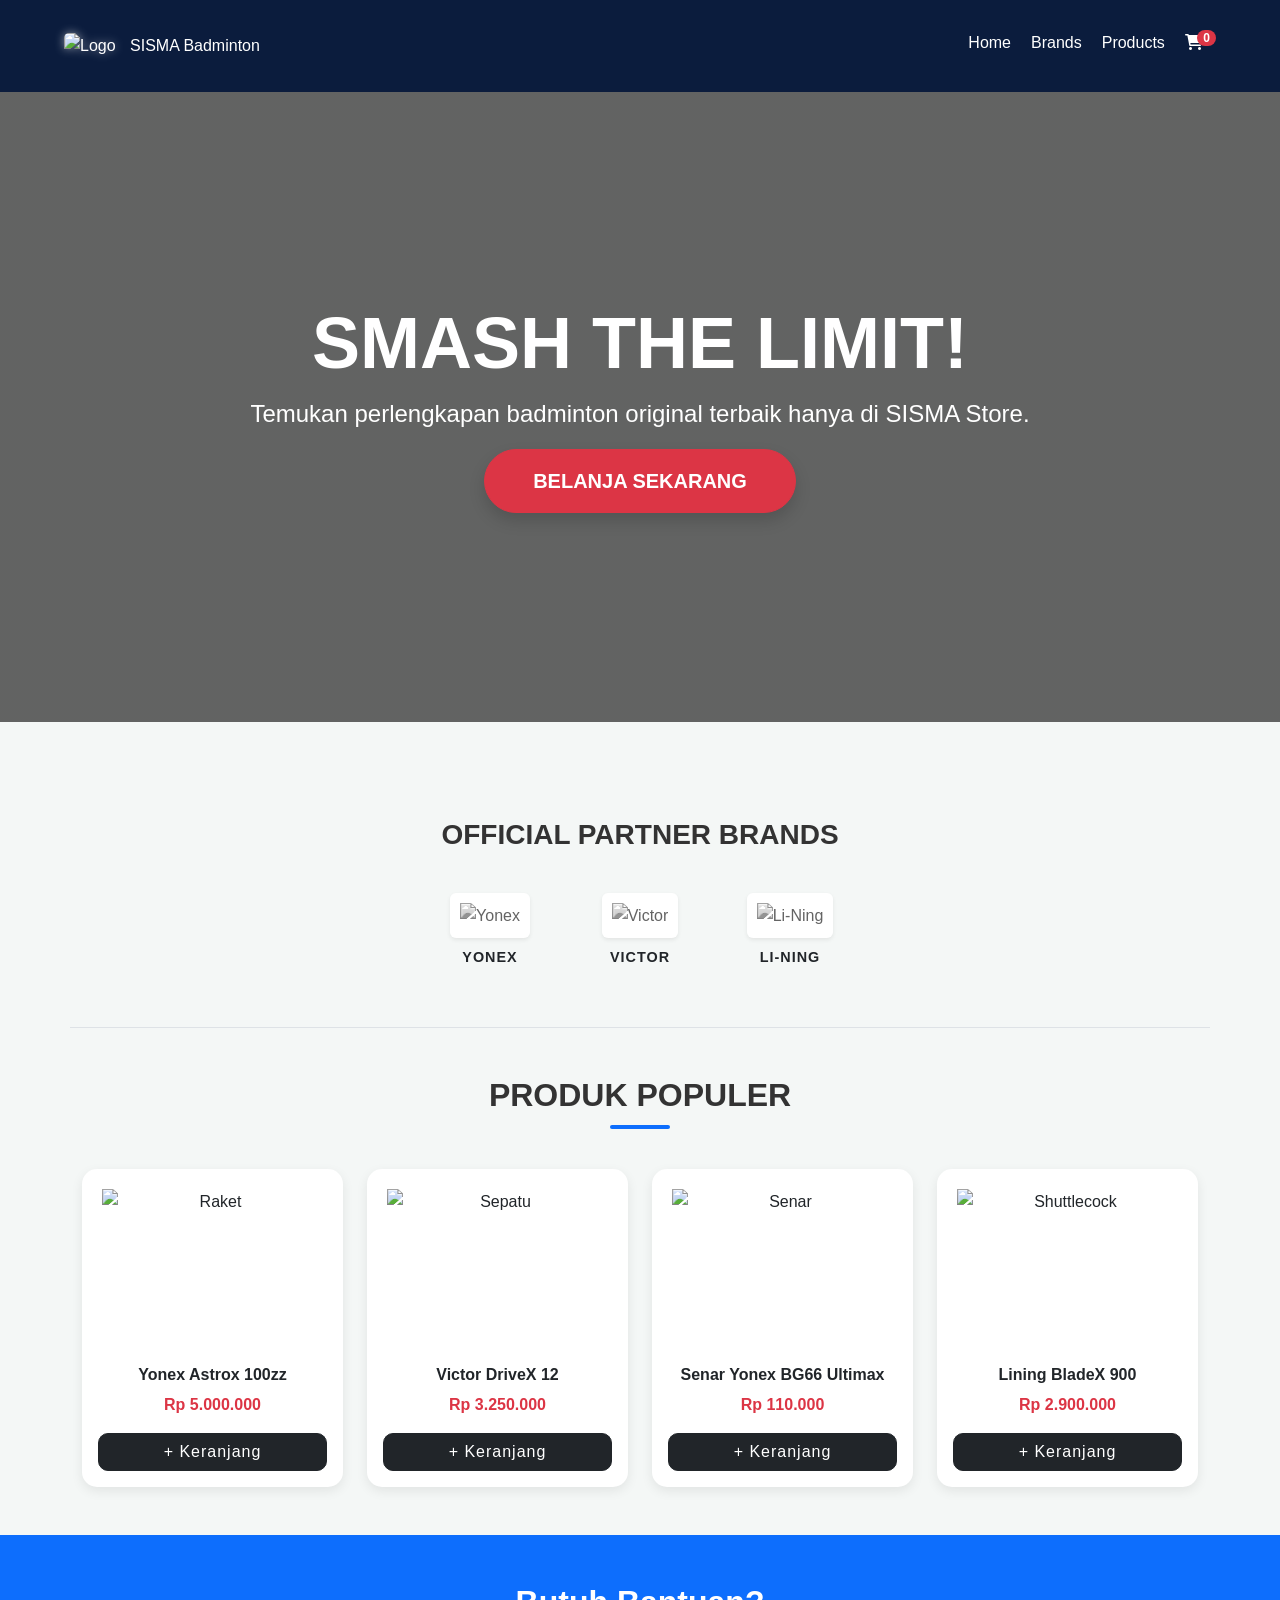
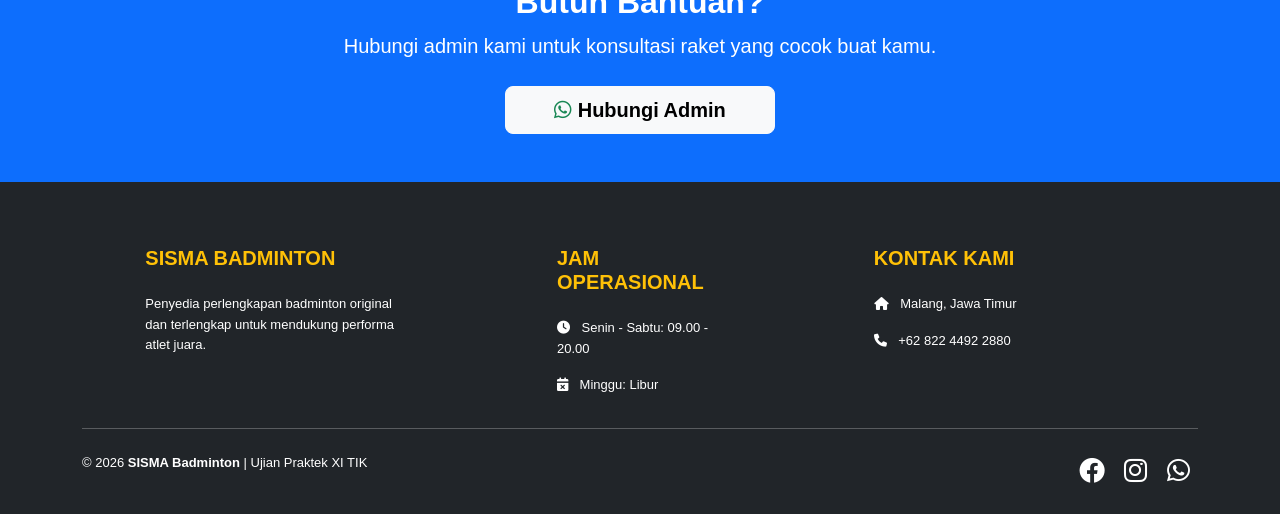
==== index.html @ 0456977b "Add files via upload" ====
<!DOCTYPE html>
<html lang="id">
<head>
    <meta charset="UTF-8">
    <meta name="viewport" content="width=device-width, initial-scale=1.0">
    <title>SISMA Badminton | Ujian Praktek</title>
    
    <link href="https://cdn.jsdelivr.net/npm/bootstrap@5.3.0/dist/css/bootstrap.min.css" rel="stylesheet">
    <link rel="stylesheet" href="https://cdnjs.cloudflare.com/ajax/libs/font-awesome/6.0.0/css/all.min.css">
    <link rel="stylesheet" href="style 1.css">
    
    <style>
        /* CSS Khusus Halaman Utama */
        .product-card-bs {
            transition: transform 0.3s;
            border: none;
            box-shadow: 0 4px 12px rgba(0,0,0,0.08);
            border-radius: 15px;
            overflow: hidden;
            background-color: #fff;
        }
        .product-card-bs:hover { transform: translateY(-8px); }
        .card-img-top { height: 180px; object-fit: contain; padding: 20px; }
        
        .brand-item img { 
            width: 150px;
            height: 80px;
            object-fit: contain;
            transition: 0.3s; 
            filter: grayscale(100%);
            background-color: #fff;
            padding: 10px;
            border-radius: 8px;
        }
        .brand-item img:hover { filter: grayscale(0%); transform: scale(1.1); }
        .brand-item a { text-decoration: none; }

        #cart-count { font-size: 0.75rem; }
        .section-title { font-weight: 800; margin-bottom: 40px; text-align: center; }
        .section-title::after {
            content: '';
            display: block;
            width: 60px;
            height: 4px;
            background: #0d6efd;
            margin: 10px auto;
            border-radius: 2px;
        }

        .hero-section {
            background: linear-gradient(rgba(0,0,0,0.6), rgba(0,0,0,0.6)), url('img/Tangkapan\ Layar\ 2026-05-12\ pukul\ 11.42.13.png'); 
            background-size: cover; 
            background-position: center; 
            height: 70vh;
        }
    </style>
</head>
<body>

    <header>
        <div class="logo">
            <img src="img/Tangkapan Layar 2026-05-12 pukul 11.37.52.png" alt="Logo" style="height: 40px; margin-right: 10px; border-radius: 5px;">
            <span>SISMA Badminton</span>
        </div>
        <ul class="nav-links">
            <li><a href="#">Home</a></li>
            <li><a href="#brands">Brands</a></li>
            <li><a href="#produk">Products</a></li>
            <li><a href="javascript:void(0)" class="cart-link" onclick="toggleCart()">
                <i class="fas fa-shopping-cart"></i> <span id="cart-count" class="badge bg-danger rounded-pill">0</span>
            </a></li>
        </ul>
    </header>

    <section class="hero-section text-center text-white d-flex align-items-center justify-content-center">
        <div class="container">
            <h1 class="display-2 fw-bold italic">SMASH THE LIMIT!</h1>
            <p class="lead fs-4">Temukan perlengkapan badminton original terbaik hanya di SISMA Store.</p>
            <a href="#brands" class="btn btn-danger btn-lg px-5 py-3 fw-bold rounded-pill shadow">BELANJA SEKARANG</a>
        </div>
    </section>

    <section class="container my-5 py-5 border-bottom" id="brands">
        <h3 class="text-center fw-bold mb-5">OFFICIAL PARTNER BRANDS</h3>
        <div class="row justify-content-center align-items-center g-5 text-center">
            <div class="col-4 col-md-2 brand-item">
                <a href="Yonex Nyoba.html"> 
                    <img src="img/download.png" alt="Yonex" class="img-fluid rounded shadow-sm bg-white">
                    <p class="mt-2 fw-bold text-dark">YONEX</p>
                </a>
            </div>
            <div class="col-4 col-md-2 brand-item">
                <a href="Victor Nyoba.html"> 
                    <img src="img/download (1).png" alt="Victor" class="img-fluid rounded shadow-sm bg-white">
                    <p class="mt-2 fw-bold text-dark">VICTOR</p>
                </a>
            </div>
            <div class="col-4 col-md-2 brand-item">
                <a href="Lining Nyoba.html"> 
                    <img src="img/Tangkapan Layar 2026-05-11 pukul 14.07.29.png" alt="Li-Ning" class="img-fluid rounded shadow-sm bg-white">
                    <p class="mt-2 fw-bold text-dark">LI-NING</p>
                </a>
            </div>
        </div>
    </section>

    <section class="container my-5" id="produk">
        <h2 class="section-title">Produk Populer</h2>
        <div class="row g-4">
            <div class="col-6 col-md-4 col-lg-3">
                <div class="card h-100 product-card-bs text-center">
                    <img src="img/Tangkapan Layar 2026-04-27 pukul 14.05.14.png" class="card-img-top" alt="Raket">
                    <div class="card-body d-flex flex-column">
                        <h6 class="fw-bold">Yonex Astrox 100zz</h6>
                        <p class="text-danger fw-bold">Rp 5.000.000</p>
                        <button class="btn btn-dark mt-auto" onclick="addToCart('Yonex Astrox 100zz', 5000000)">+ Keranjang</button>
                    </div>
                </div>
            </div>
            <div class="col-6 col-md-4 col-lg-3">
                <div class="card h-100 product-card-bs text-center">
                    <img src="img/Screenshot 2026-04-09 142631.png" class="card-img-top" alt="Sepatu">
                    <div class="card-body d-flex flex-column">
                        <h6 class="fw-bold">Victor DriveX 12</h6>
                        <p class="text-danger fw-bold">Rp 3.250.000</p>
                        <button class="btn btn-dark mt-auto" onclick="addToCart('Victor DriveX 12', 3250000)">+ Keranjang</button>
                    </div>
                </div>
            </div>
            <div class="col-6 col-md-4 col-lg-3">
                <div class="card h-100 product-card-bs text-center">
                    <img src="img/Tangkapan Layar 2026-05-11 pukul 11.33.26.png" class="card-img-top" alt="Senar">
                    <div class="card-body d-flex flex-column">
                        <h6 class="fw-bold">Senar Yonex BG66 Ultimax</h6>
                        <p class="text-danger fw-bold">Rp 110.000</p>
                        <button class="btn btn-dark mt-auto" onclick="addToCart('Senar Yonex BG66 Ultimax', 110000)">+ Keranjang</button>
                    </div>
                </div>
            </div>
            <div class="col-6 col-md-4 col-lg-3">
                <div class="card h-100 product-card-bs text-center">
                    <img src="img/Tangkapan Layar 2026-05-12 pukul 09.56.39.png" class="card-img-top" alt="Shuttlecock">
                    <div class="card-body d-flex flex-column">
                        <h6 class="fw-bold">Lining BladeX 900</h6>
                        <p class="text-danger fw-bold">Rp 2.900.000</p>
                        <button class="btn btn-dark mt-auto" onclick="addToCart('Lining BladeX 900', 2900000)">+ Keranjang</button>
                    </div>
                </div>
            </div>
        </div>
    </section>

    <div id="cart-modal" class="cart-modal">
        <div class="cart-content shadow-lg p-4">
            <div class="d-flex justify-content-between align-items-center mb-4">
                <h3 class="m-0 fw-bold">Checkout</h3>
                <span class="btn-close" onclick="toggleCart()" style="cursor:pointer"></span>
            </div>
            
            <div id="cart-items" class="mb-3 border-bottom pb-3" style="max-height: 200px; overflow-y: auto;"></div>

            <div class="user-data mb-3">
                <label class="form-label small fw-bold">Nama Penerima</label>
                <input type="text" id="cust-name" class="form-control form-control-sm mb-2" placeholder="Nama Lengkap">
                
                <label class="form-label small fw-bold">Alamat Pengiriman</label>
                <textarea id="cust-address" class="form-control form-control-sm mb-2" placeholder="Alamat Lengkap"></textarea>
                
                <label class="form-label small fw-bold">Metode Pembayaran</label>
                <select id="payment-method" class="form-select form-select-sm mb-3">
                    <option value="Transfer Bank (BCA/Mandiri)">Transfer Bank</option>
                    <option value="E-Wallet (Dana/Gopay)">E-Wallet (Dana/Gopay)</option>
                    <option value="COD (Bayar di Tempat)">COD (Bayar di Tempat)</option>
                </select>
            </div>

            <div class="d-flex justify-content-between fw-bold fs-5 mb-4">
                <span>Total:</span>
                <span class="text-danger">Rp <span id="total-price">0</span></span>
            </div>

            <div class="d-grid gap-2">
                <button class="btn btn-success" onclick="checkoutWA()">
                    <i class="fab fa-whatsapp"></i> Kirim Pesanan
                </button>
                <button class="btn btn-link btn-sm text-muted" onclick="clearCart()">Kosongkan Keranjang</button>
            </div>
        </div>
    </div>

    <section class="bg-primary text-white text-center py-5" id="kontak">
        <div class="container">
            <h2 class="fw-bold">Butuh Bantuan?</h2>
            <p class="lead mb-4">Hubungi admin kami untuk konsultasi raket yang cocok buat kamu.</p>
            <a href="https://wa.me/6282244922880" class="btn btn-light btn-lg fw-bold px-5">
                <i class="fab fa-whatsapp text-success"></i> Hubungi Admin
            </a>
        </div>
    </section>

    <footer class="bg-dark text-white pt-5 pb-4">
        <div class="container text-center text-md-start">
            <div class="row">
                <div class="col-md-4 col-lg-4 col-xl-3 mx-auto mt-3">
                    <h5 class="text-uppercase mb-4 fw-bold text-warning">SISMA Badminton</h5>
                    <p>Penyedia perlengkapan badminton original dan terlengkap untuk mendukung performa atlet juara.</p>
                </div>
                <div class="col-md-3 col-lg-2 col-xl-2 mx-auto mt-3">
                    <h5 class="text-uppercase mb-4 fw-bold text-warning">Jam Operasional</h5>
                    <p><i class="fas fa-clock me-2"></i> Senin - Sabtu: 09.00 - 20.00</p>
                    <p><i class="fas fa-calendar-times me-2"></i> Minggu: Libur</p>
                </div>
                <div class="col-md-4 col-lg-3 col-xl-3 mx-auto mt-3">
                    <h5 class="text-uppercase mb-4 fw-bold text-warning">Kontak Kami</h5>
                    <p><i class="fas fa-home me-2"></i> Malang, Jawa Timur</p>
                    <p><i class="fas fa-phone me-2"></i> +62 822 4492 2880</p>
                </div>
            </div>
            <hr class="mb-4">
            <div class="row align-items-center">
                <div class="col-md-7">
                    <p>© 2026 <strong>SISMA Badminton</strong> | Ujian Praktek XI TIK</p>
                </div>
                <div class="col-md-5 text-md-end text-center">
                    <i class="fab fa-facebook fa-2x mx-2"></i>
                    <i class="fab fa-instagram fa-2x mx-2"></i>
                    <i class="fab fa-whatsapp fa-2x mx-2"></i>
                </div>
            </div>
        </div>
    </footer>

    <script src="https://cdn.jsdelivr.net/npm/bootstrap@5.3.0/dist/js/bootstrap.bundle.min.js"></script>
    <script src="script.js"></script>
</body>
</html>
---- style 1.css ----
* {
    margin: 0;
    padding: 0;
    box-sizing: border-box;
    font-family: 'Segoe UI', sans-serif;
}

body {
    background-color: #f4f7f6;
    color: #333;
    line-height: 1.6;
}

header {
    background-color: #0b1c3d;
    color: white;
    padding: 20px 5%;
    display: flex;
    justify-content: space-between;
    align-items: center;
    position: sticky;
    top: 0;
    z-index: 1000;
}

/* Efek Hover Logo di Navbar */
.logo img {
    transition: 0.5s;
    filter: drop-shadow(0 0 5px rgba(255,255,255,0.5));
}
.logo:hover img {
    transform: rotate(360deg);
}

/* Animasi untuk Kartu Produk */
.product-card-bs {
    border: 1px solid #eee;
    transition: all 0.4s cubic-bezier(0.175, 0.885, 0.32, 1.275);
}
.product-card-bs:hover {
    box-shadow: 0 15px 30px rgba(0,0,0,0.15);
    border-color: #0d6efd;
}

/* Tombol + Keranjang yang lebih hidup */
.btn-dark {
    border-radius: 10px;
    letter-spacing: 1px;
    transition: 0.3s;
}
.btn-dark:hover {
    background-color: #0d6efd; /* Berubah jadi biru pas di hover */
    transform: scale(1.05);
}

/* Hiasan Judul */
.section-title::after {
    content: '';
    display: block;
    width: 60px;
    height: 4px;
    background: #0d6efd;
    margin: 10px auto;
    border-radius: 2px;
}

.nav-links {
    list-style: none;
    display: flex;
    gap: 20px;
    align-items: center;
    padding-top: 10px;
}

.nav-links a {
    color: white;
    text-decoration: none;
    font-weight: 500;
}

#cart-count {
    background: #e63946;
    color: white;
    padding: 2px 7px;
    border-radius: 50%;
    font-size: 12px;
    margin-left: 5px;
}

/* Brand Logos */
.brand-section {
    background: white;
    padding: 40px 5%;
    text-align: center;
}

.brand-container {
    display: flex;
    justify-content: center;
    align-items: center; /* Menjaga logo tetap sejajar di tengah secara vertikal */
    gap: 30px;
    flex-wrap: wrap;
}

.brand-item {
    width: 150px;  /* Tentukan lebar kotak yang sama untuk semua logo */
    height: 80px;  /* Tentukan tinggi kotak yang sama */
    display: flex;
    align-items: center;
    justify-content: center;
}

.brand-item img { 
    width: 150px;       /* Paksa lebar sama semua */
    height: 80px;      /* Paksa tinggi sama semua */
    object-fit: contain; /* Gambar akan menyesuaikan tanpa gepeng */
    transition: 0.3s; 
    filter: grayscale(100%);
    background-color: #fff; /* Pastikan background putih */
    padding: 10px;
    border-radius: 8px;
}

.brand-item img:hover { 
    filter: grayscale(0%); 
    transform: scale(1.1); 
}

/* Biar tulisan di bawahnya tidak ada garis bawah biru (link) */
.brand-item a {
    text-decoration: none;
}

.brand-item p {
    margin-top: 15px;
    font-size: 0.9rem;
    letter-spacing: 1px;
}

/* Products */
.product-section {
    padding: 60px 5%;
    text-align: center;
}

.product-grid {
    display: grid;
    grid-template-columns: repeat(auto-fit, minmax(250px, 1fr));
    gap: 25px;
    margin-top: 30px;
}

.product-card {
    background: white;
    padding: 20px;
    border-radius: 15px;
    box-shadow: 0 4px 10px rgba(0,0,0,0.05);
    transition: 0.3s;
    display: flex;
    flex-direction: column;
    justify-content: space-between; /* Memaksa konten tersebar ke atas dan bawah */
    height: 100%; /* Memastikan semua kartu tingginya sama dalam satu baris */
}

.product-info {
    display: flex;
    flex-direction: column;
    flex-grow: 1; /* Membuat area info mengambil sisa ruang yang ada */
    justify-content: space-between; /* Mendorong harga dan tombol ke bawah */
}

.product-card h4 {
    margin-bottom: 10px;
    min-height: 45px; /* Opsional: Memberi ruang minimal untuk judul agar lebih rapi */
}

.product-card:hover {
    transform: translateY(-5px);
}

.product-card img {
    width: 100%;
    height: 180px;
    object-fit: contain;
}

.price {
    color: #e63946;
    font-weight: bold;
    font-size: 1.2rem;
    margin: 10px 0;
}

.btn-buy {
    background: #0b1c3d;
    color: white;
    border: none;
    padding: 10px 20px;
    border-radius: 20px;
    cursor: pointer;
    transition: 0.3s;
    margin-top: auto; /* Memastikan tombol benar-benar menempel di paling bawah */
    width: 100%;
}

.btn-buy:hover {
    background: #e63946;
}

/* Cart Modal */
.cart-modal {
    position: fixed;
    top: 0;
    right: -100%; /* Sembunyi di kanan */
    width: 380px;
    height: 100%;
    background: white;
    box-shadow: -5px 0 15px rgba(0,0,0,0.2);
    transition: 0.4s;
    z-index: 9999;
    padding: 20px;
}

.form-label {
    margin-bottom: 2px;
    color: #555;
}

.form-control:focus, .form-select:focus {
    border-color: #198754;
    box-shadow: 0 0 0 0.25rem rgba(25, 135, 84, 0.25);
}

#cart-items::-webkit-scrollbar {
    width: 5px;
}

#cart-items::-webkit-scrollbar-thumb {
    background: #ccc;
    border-radius: 10px;
}

.cart-modal.active {
    right: 0; /* Muncul ke layar */
}

/* Biar angka di icon keranjang bulat rapi */
#cart-count {
    padding: 2px 6px;
    font-size: 10px;
    vertical-align: top;
    margin-left: -10px;
}

.cart-content {
    background: white;
    margin: 10% auto;
    padding: 25px;
    width: 90%;
    max-width: 450px;
    border-radius: 15px;
    position: relative;
}

.cart-item {
    display: flex;
    justify-content: space-between;
    padding: 10px 0;
    border-bottom: 1px solid #eee;
}

.btn-checkout {
    width: 100%;
    background: #25d366;
    color: white;
    border: none;
    padding: 15px;
    border-radius: 10px;
    font-weight: bold;
    margin-top: 20px;
    cursor: pointer;
}

.btn-remove {
    background: #ff4d4d;
    color: white;
    border: none;
    padding: 2px 8px;
    border-radius: 5px;
    cursor: pointer;
    font-size: 12px;
    margin-left: 10px;
}

.btn-remove:hover {
    background: #cc0000;
}

/* Tombol kosongkan semua */
.btn-clear {
    width: 100%;
    background: #6c757d;
    color: white;
    border: none;
    padding: 10px;
    border-radius: 10px;
    margin-top: 15px;
    cursor: pointer;
    font-weight: 500;
}

.btn-clear:hover {
    background: #5a6268;
}

/* Contact */
.contact-section {
    background: #0b1c3d;
    color: white;
    padding: 50px 5%;
    text-align: center;
}

.whatsapp-btn-large {
    display: inline-block;
    background: #25d366;
    color: white;
    padding: 15px 30px;
    border-radius: 30px;
    text-decoration: none;
    font-weight: bold;
    margin-top: 20px;
}

footer {
    text-align: center;
    padding: 20px;
    font-size: 13px;
    color: #888;
}

.close-btn {
    float: right;
    cursor: pointer;
    font-size: 24px;
}

html {
    scroll-behavior: smooth; /* Efek scroll halus saat klik menu Raket/Sepatu/Tas */
}

.product-section {
    border-bottom: 1px solid #eee;
}

.section-title {
    text-align: center;     /* Membuat teks ke tengah */
    margin-top: 40px;       /* Memberi jarak atas */
    margin-bottom: 30px;    /* Memberi jarak bawah ke produk */
    text-transform: uppercase;
    font-weight: bold;
}

.category-section {
    padding: 60px 5%; /* Menjaga jarak dari pinggir dan antar section */
}
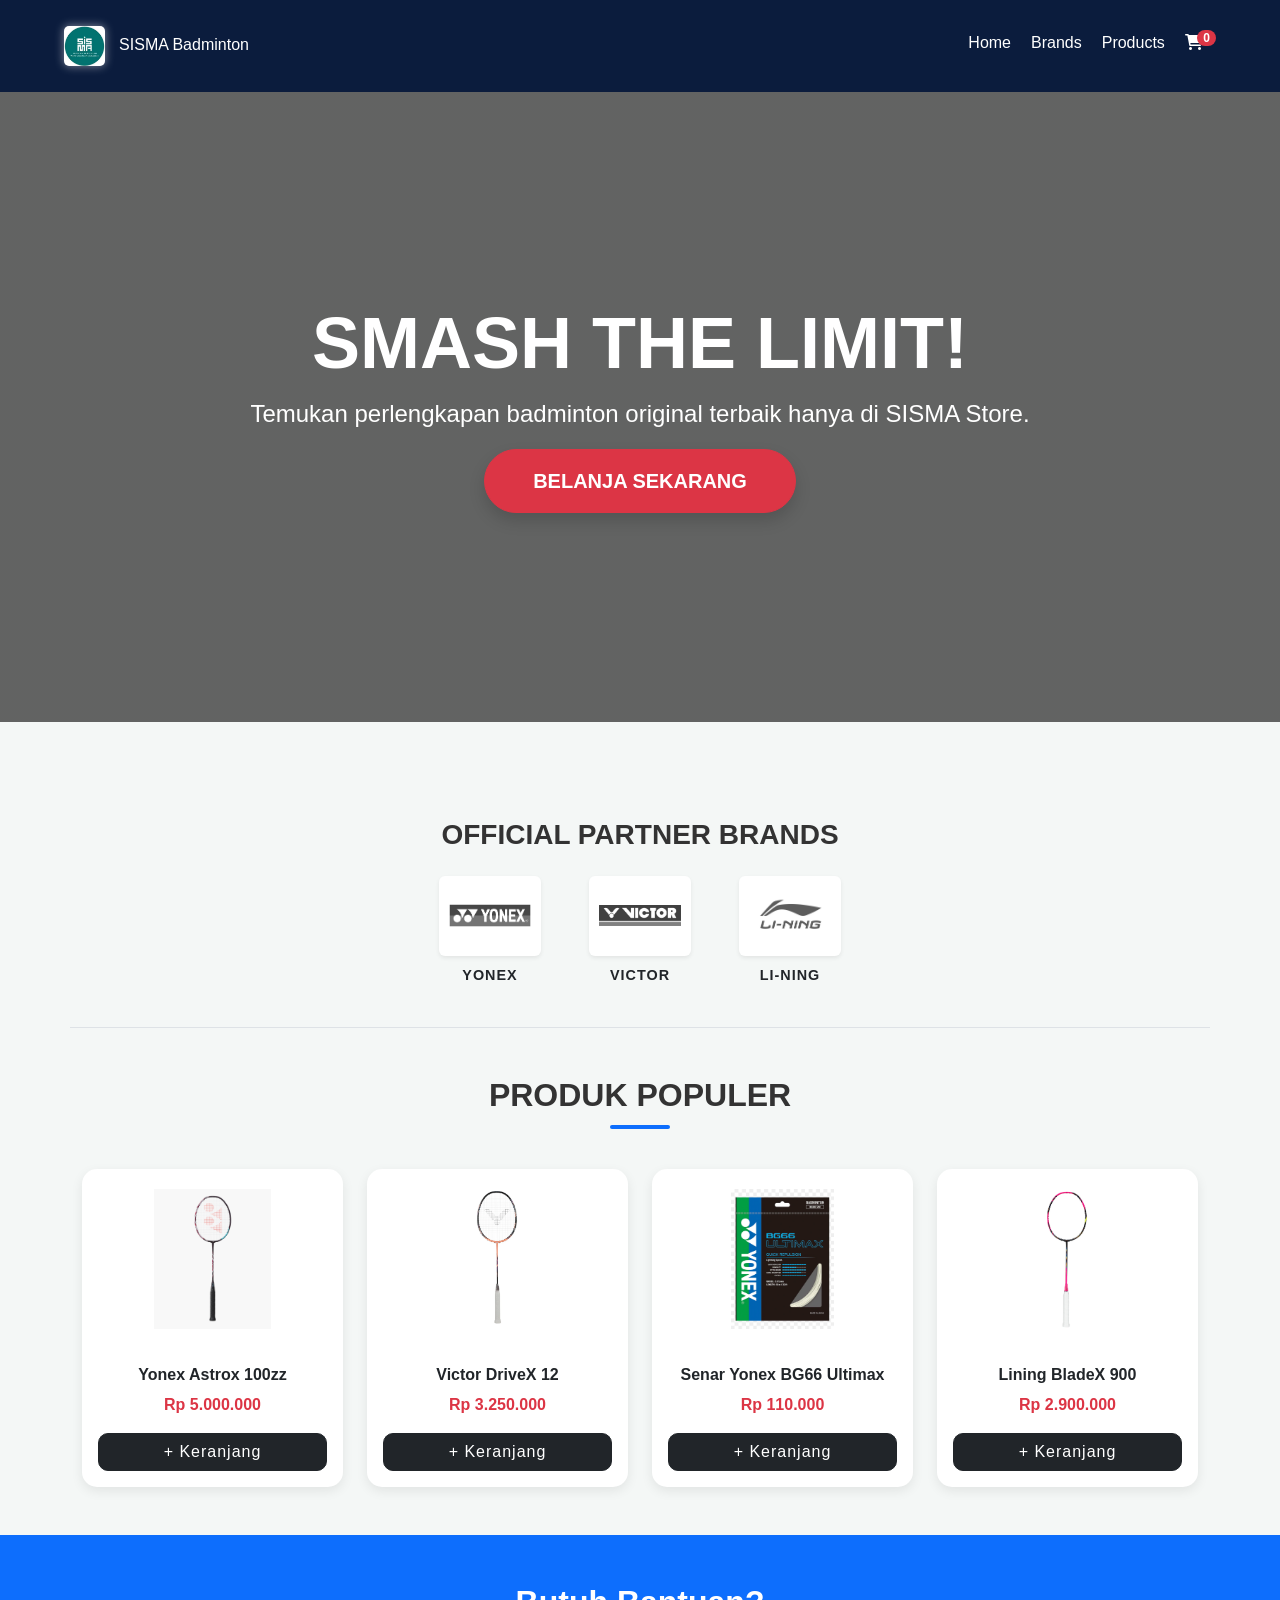
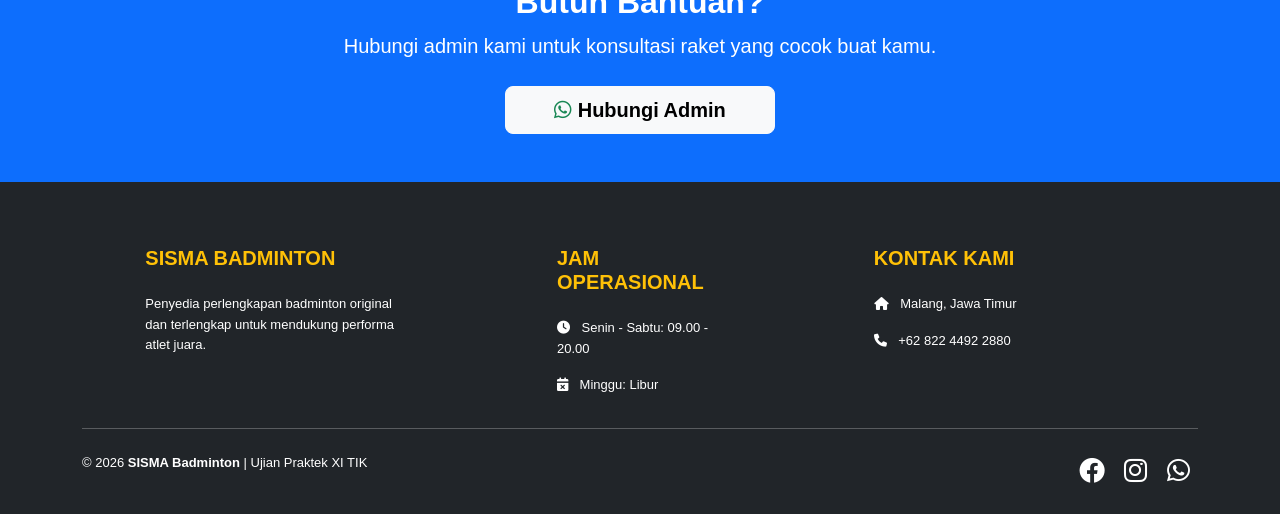
==== commit 02ed0af7: "Update index.html" ====
--- a/index.html
+++ b/index.html
@@ -59,7 +59,7 @@
 
     <header>
         <div class="logo">
-            <img src="img/Tangkapan Layar 2026-05-12 pukul 11.37.52.png" alt="Logo" style="height: 40px; margin-right: 10px; border-radius: 5px;">
+            <img src="Tangkapan Layar 2026-05-12 pukul 11.37.52.png" alt="Logo" style="height: 40px; margin-right: 10px; border-radius: 5px;">
             <span>SISMA Badminton</span>
         </div>
         <ul class="nav-links">
@@ -85,19 +85,19 @@
         <div class="row justify-content-center align-items-center g-5 text-center">
             <div class="col-4 col-md-2 brand-item">
                 <a href="Yonex Nyoba.html"> 
-                    <img src="img/download.png" alt="Yonex" class="img-fluid rounded shadow-sm bg-white">
+                    <img src="download.png" alt="Yonex" class="img-fluid rounded shadow-sm bg-white">
                     <p class="mt-2 fw-bold text-dark">YONEX</p>
                 </a>
             </div>
             <div class="col-4 col-md-2 brand-item">
                 <a href="Victor Nyoba.html"> 
-                    <img src="img/download (1).png" alt="Victor" class="img-fluid rounded shadow-sm bg-white">
+                    <img src="download (1).png" alt="Victor" class="img-fluid rounded shadow-sm bg-white">
                     <p class="mt-2 fw-bold text-dark">VICTOR</p>
                 </a>
             </div>
             <div class="col-4 col-md-2 brand-item">
                 <a href="Lining Nyoba.html"> 
-                    <img src="img/Tangkapan Layar 2026-05-11 pukul 14.07.29.png" alt="Li-Ning" class="img-fluid rounded shadow-sm bg-white">
+                    <img src="Tangkapan Layar 2026-05-11 pukul 14.07.29.png" alt="Li-Ning" class="img-fluid rounded shadow-sm bg-white">
                     <p class="mt-2 fw-bold text-dark">LI-NING</p>
                 </a>
             </div>
@@ -109,7 +109,7 @@
         <div class="row g-4">
             <div class="col-6 col-md-4 col-lg-3">
                 <div class="card h-100 product-card-bs text-center">
-                    <img src="img/Tangkapan Layar 2026-04-27 pukul 14.05.14.png" class="card-img-top" alt="Raket">
+                    <img src="Tangkapan Layar 2026-04-27 pukul 14.05.14.png" class="card-img-top" alt="Raket">
                     <div class="card-body d-flex flex-column">
                         <h6 class="fw-bold">Yonex Astrox 100zz</h6>
                         <p class="text-danger fw-bold">Rp 5.000.000</p>
@@ -119,7 +119,7 @@
             </div>
             <div class="col-6 col-md-4 col-lg-3">
                 <div class="card h-100 product-card-bs text-center">
-                    <img src="img/Screenshot 2026-04-09 142631.png" class="card-img-top" alt="Sepatu">
+                    <img src="Screenshot 2026-04-09 142631.png" class="card-img-top" alt="Sepatu">
                     <div class="card-body d-flex flex-column">
                         <h6 class="fw-bold">Victor DriveX 12</h6>
                         <p class="text-danger fw-bold">Rp 3.250.000</p>
@@ -129,7 +129,7 @@
             </div>
             <div class="col-6 col-md-4 col-lg-3">
                 <div class="card h-100 product-card-bs text-center">
-                    <img src="img/Tangkapan Layar 2026-05-11 pukul 11.33.26.png" class="card-img-top" alt="Senar">
+                    <img src="Tangkapan Layar 2026-05-11 pukul 11.33.26.png" class="card-img-top" alt="Senar">
                     <div class="card-body d-flex flex-column">
                         <h6 class="fw-bold">Senar Yonex BG66 Ultimax</h6>
                         <p class="text-danger fw-bold">Rp 110.000</p>
@@ -139,7 +139,7 @@
             </div>
             <div class="col-6 col-md-4 col-lg-3">
                 <div class="card h-100 product-card-bs text-center">
-                    <img src="img/Tangkapan Layar 2026-05-12 pukul 09.56.39.png" class="card-img-top" alt="Shuttlecock">
+                    <img src="Tangkapan Layar 2026-05-12 pukul 09.56.39.png" class="card-img-top" alt="Shuttlecock">
                     <div class="card-body d-flex flex-column">
                         <h6 class="fw-bold">Lining BladeX 900</h6>
                         <p class="text-danger fw-bold">Rp 2.900.000</p>
@@ -233,4 +233,4 @@
     <script src="https://cdn.jsdelivr.net/npm/bootstrap@5.3.0/dist/js/bootstrap.bundle.min.js"></script>
     <script src="script.js"></script>
 </body>
-</html>+</html>
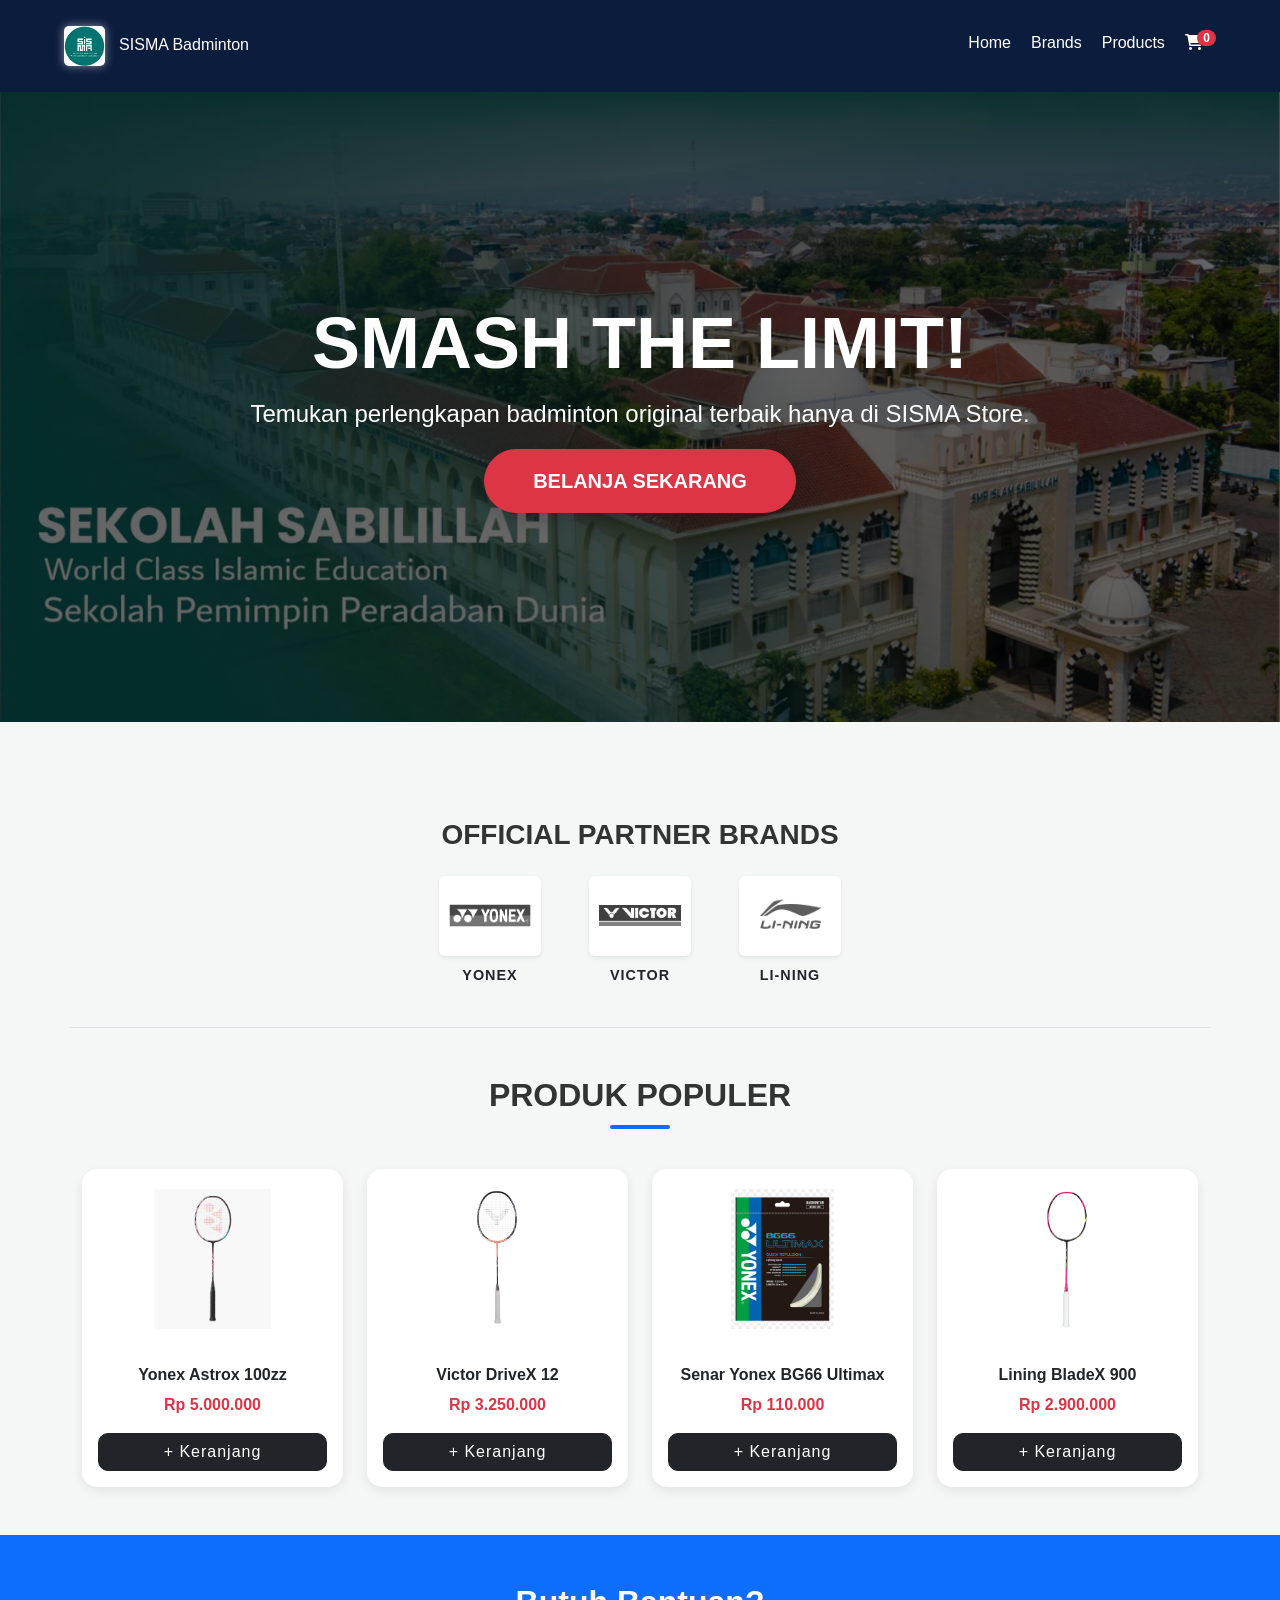
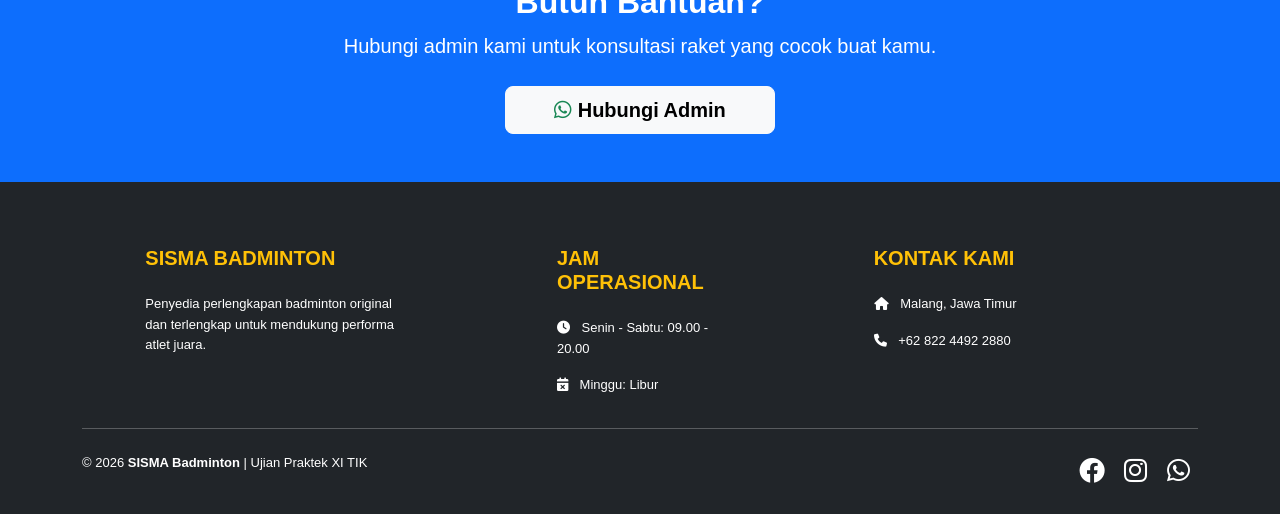
==== commit 35d84901: "Update index.html" ====
--- a/index.html
+++ b/index.html
@@ -48,7 +48,7 @@
         }
 
         .hero-section {
-            background: linear-gradient(rgba(0,0,0,0.6), rgba(0,0,0,0.6)), url('img/Tangkapan\ Layar\ 2026-05-12\ pukul\ 11.42.13.png'); 
+            background: linear-gradient(rgba(0,0,0,0.6), rgba(0,0,0,0.6)), url('Tangkapan\ Layar\ 2026-05-12\ pukul\ 11.42.13.png'); 
             background-size: cover; 
             background-position: center; 
             height: 70vh;
